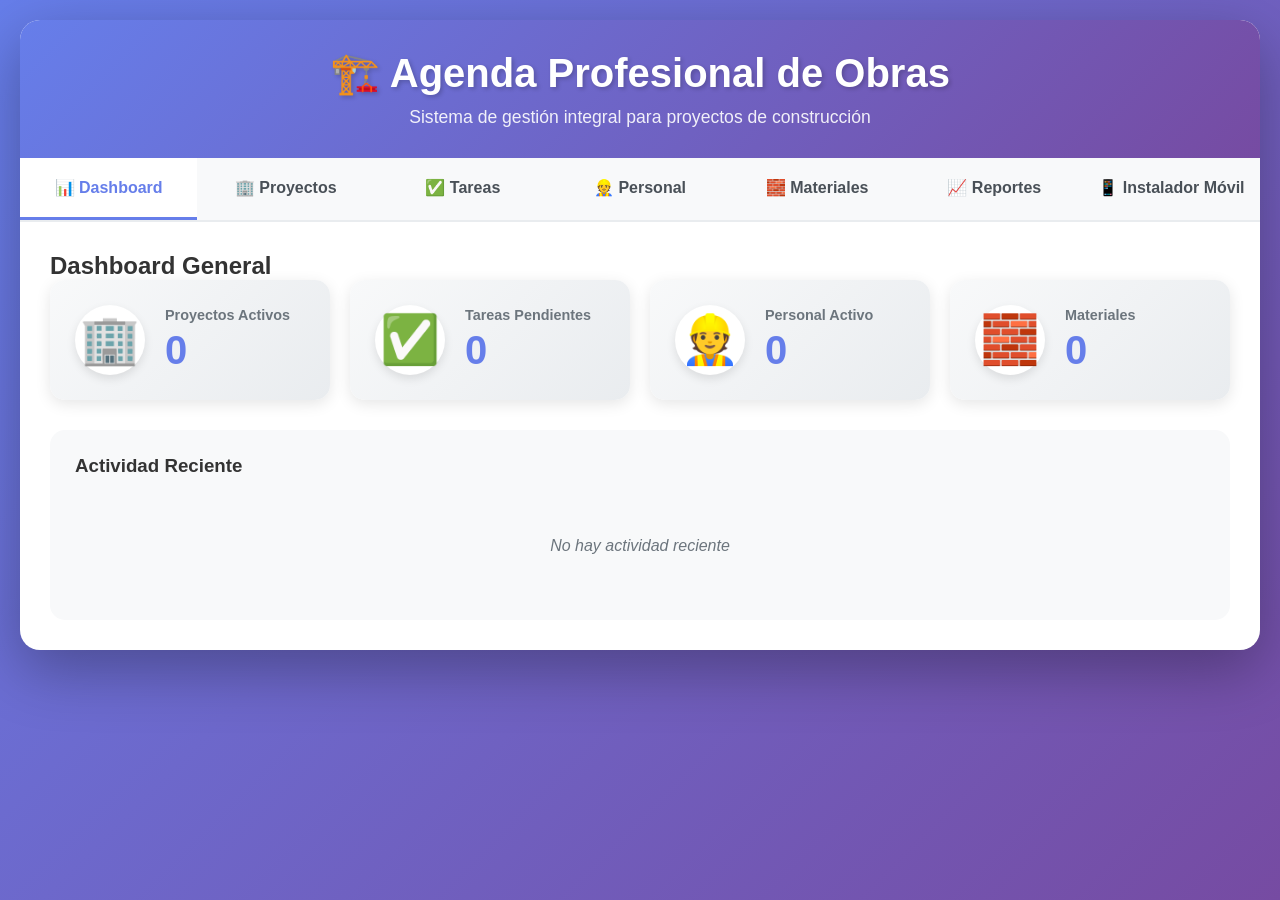
==== index.html @ 181d68bb "Primera versión de Agenda de Obras PWA" ====
<!DOCTYPE html>
<html lang="es">
<head>
    <meta charset="UTF-8">
    <meta name="viewport" content="width=device-width, initial-scale=1.0">
    <meta name="theme-color" content="#667eea">
    <meta name="description" content="Sistema de gestión profesional para proyectos de construcción">
    <meta name="apple-mobile-web-app-capable" content="yes">
    <meta name="apple-mobile-web-app-status-bar-style" content="black-translucent">
    <meta name="apple-mobile-web-app-title" content="Obras">
    <title>Agenda Profesional de Obras</title>
    <link rel="stylesheet" href="styles.css">
    <link rel="manifest" href="manifest.json">
    <link rel="apple-touch-icon" href="icon-192.png">
</head>
<body>
    <div class="container">
        <header>
            <h1>🏗️ Agenda Profesional de Obras</h1>
            <p class="subtitle">Sistema de gestión integral para proyectos de construcción</p>
        </header>

        <nav class="main-nav">
            <button class="nav-btn active" data-section="dashboard">📊 Dashboard</button>
            <button class="nav-btn" data-section="projects">🏢 Proyectos</button>
            <button class="nav-btn" data-section="tasks">✅ Tareas</button>
            <button class="nav-btn" data-section="personnel">👷 Personal</button>
            <button class="nav-btn" data-section="materials">🧱 Materiales</button>
            <button class="nav-btn" data-section="reports">📈 Reportes</button>
            <button class="nav-btn" data-section="qr-installer">📱 Instalador Móvil</button>
        </nav>

        <main>
            <!-- Dashboard Section -->
            <section id="dashboard" class="section active">
                <h2>Dashboard General</h2>
                <div class="stats-grid">
                    <div class="stat-card">
                        <div class="stat-icon">🏢</div>
                        <div class="stat-info">
                            <h3>Proyectos Activos</h3>
                            <p class="stat-number" id="active-projects">0</p>
                        </div>
                    </div>
                    <div class="stat-card">
                        <div class="stat-icon">✅</div>
                        <div class="stat-info">
                            <h3>Tareas Pendientes</h3>
                            <p class="stat-number" id="pending-tasks">0</p>
                        </div>
                    </div>
                    <div class="stat-card">
                        <div class="stat-icon">👷</div>
                        <div class="stat-info">
                            <h3>Personal Activo</h3>
                            <p class="stat-number" id="active-personnel">0</p>
                        </div>
                    </div>
                    <div class="stat-card">
                        <div class="stat-icon">🧱</div>
                        <div class="stat-info">
                            <h3>Materiales</h3>
                            <p class="stat-number" id="total-materials">0</p>
                        </div>
                    </div>
                </div>

                <div class="recent-activity">
                    <h3>Actividad Reciente</h3>
                    <div id="recent-activity-list" class="activity-list">
                        <p class="no-data">No hay actividad reciente</p>
                    </div>
                </div>
            </section>

            <!-- Projects Section -->
            <section id="projects" class="section">
                <div class="section-header">
                    <h2>Gestión de Proyectos</h2>
                    <button class="btn btn-primary" onclick="openModal('project-modal')">+ Nuevo Proyecto</button>
                </div>
                <div id="projects-list" class="cards-grid">
                    <p class="no-data">No hay proyectos registrados</p>
                </div>
            </section>

            <!-- Tasks Section -->
            <section id="tasks" class="section">
                <div class="section-header">
                    <h2>Gestión de Tareas</h2>
                    <button class="btn btn-primary" onclick="openModal('task-modal')">+ Nueva Tarea</button>
                </div>
                <div class="filters">
                    <select id="task-filter" onchange="filterTasks()">
                        <option value="all">Todas las tareas</option>
                        <option value="pending">Pendientes</option>
                        <option value="in-progress">En Progreso</option>
                        <option value="completed">Completadas</option>
                    </select>
                </div>
                <div id="tasks-list" class="task-list">
                    <p class="no-data">No hay tareas registradas</p>
                </div>
            </section>

            <!-- Personnel Section -->
            <section id="personnel" class="section">
                <div class="section-header">
                    <h2>Gestión de Personal</h2>
                    <button class="btn btn-primary" onclick="openModal('personnel-modal')">+ Nuevo Personal</button>
                </div>
                <div id="personnel-list" class="cards-grid">
                    <p class="no-data">No hay personal registrado</p>
                </div>
            </section>

            <!-- Materials Section -->
            <section id="materials" class="section">
                <div class="section-header">
                    <h2>Control de Materiales</h2>
                    <button class="btn btn-primary" onclick="openModal('material-modal')">+ Nuevo Material</button>
                </div>
                <div id="materials-list" class="materials-table">
                    <p class="no-data">No hay materiales registrados</p>
                </div>
            </section>

            <!-- Reports Section -->
            <section id="reports" class="section">
                <div class="section-header">
                    <h2>Reportes y Estadísticas</h2>
                    <div class="data-actions">
                        <button class="btn btn-primary" onclick="exportData()">📤 Exportar JSON</button>
                        <button class="btn btn-secondary" onclick="document.getElementById('import-file').click()">📥 Importar JSON</button>
                        <input type="file" id="import-file" accept=".json" style="display: none;" onchange="importData(event)">
                    </div>
                </div>
                <div class="reports-grid">
                    <div class="report-card">
                        <h3>Resumen de Proyectos</h3>
                        <div id="project-summary" class="report-content">
                            <p class="no-data">No hay datos para mostrar</p>
                        </div>
                    </div>
                    <div class="report-card">
                        <h3>Estado de Tareas</h3>
                        <div id="task-summary" class="report-content">
                            <p class="no-data">No hay datos para mostrar</p>
                        </div>
                    </div>
                    <div class="report-card">
                        <h3>Costos de Materiales</h3>
                        <div id="material-costs" class="report-content">
                            <p class="no-data">No hay datos para mostrar</p>
                        </div>
                    </div>
                </div>
            </section>

            <!-- QR Installer Section -->
            <section id="qr-installer" class="section">
                <h2>📱 Instalador Móvil por QR</h2>
                <p class="subtitle">Escanea el código QR para instalar la app en tu móvil</p>
                
                <div class="qr-installer-container">
                    <div class="qr-input-section">
                        <div class="form-group">
                            <label>URL de la aplicación:</label>
                            <input type="url" id="qr-url-input" placeholder="https://tu-sitio.com" value="http://192.168.0.244:8000">
                        </div>
                        <div class="qr-buttons">
                            <button class="btn btn-primary" onclick="generateQR()">🔄 Generar QR</button>
                            <button class="btn btn-secondary" onclick="detectCurrentURL()">🔍 Detectar URL Actual</button>
                            <button class="btn btn-secondary" onclick="testLocalIP()">🧪 Probar IP Local</button>
                        </div>
                    </div>

                    <div class="qr-display-section">
                        <div class="loading" id="qr-loading">
                            <div class="spinner"></div>
                            <p>Generando QR...</p>
                        </div>

                        <div class="error" id="qr-error"></div>

                        <div class="qr-image-container" id="qr-image-container">
                            <img id="qr-image" class="qr-image" alt="QR Code" src="">
                            <div class="qr-actions">
                                <button class="btn btn-primary" onclick="downloadQR()">📥 Descargar QR</button>
                                <button class="btn btn-secondary" onclick="printQR()">🖨️ Imprimir QR</button>
                            </div>
                        </div>

                        <div class="success" id="qr-success">
                            ✅ QR generado correctamente. Escanea con tu móvil.
                        </div>
                    </div>

                    <div class="qr-instructions">
                        <h3>📋 Instrucciones para instalar:</h3>
                        <ol>
                            <li>Genera el QR con la URL de tu aplicación</li>
                            <li>Abre la cámara de tu móvil</li>
                            <li>Escanea el código QR</li>
                            <li>Se abrirá la aplicación en el navegador</li>
                            <li><strong>Android:</strong> Toca "Agregar a pantalla de inicio"</li>
                            <li><strong>iOS:</strong> Toca "Compartir" > "Agregar a pantalla de inicio"</li>
                            <li>¡La app se instalará como nativa!</li>
                        </ol>
                    </div>

                    <div class="url-examples">
                        <h4>🌐 Ejemplos de URLs después del despliegue:</h4>
                        <p><strong>GitHub Pages:</strong> <code>https://usuario.github.io/agenda-obras</code></p>
                        <p><strong>Netlify:</strong> <code>https://nombre-random.netlify.app</code></p>
                        <p><strong>Vercel:</strong> <code>https://proyecto.vercel.app</code></p>
                        <p><strong>Local:</strong> <code>http://192.168.1.X:8000</code></p>
                    </div>
                </div>
            </section>
        </main>
    </div>

    <!-- Modals -->
    <div id="project-modal" class="modal">
        <div class="modal-content">
            <span class="close" onclick="closeModal('project-modal')">&times;</span>
            <h2 id="project-modal-title">Nuevo Proyecto</h2>
            <form id="project-form" onsubmit="saveProject(event)">
                <input type="hidden" id="project-id">
                <div class="form-group">
                    <label>Nombre del Proyecto:</label>
                    <input type="text" id="project-name" required>
                </div>
                <div class="form-group">
                    <label>Cliente:</label>
                    <input type="text" id="project-client" required>
                </div>
                <div class="form-group">
                    <label>Ubicación:</label>
                    <input type="text" id="project-location" required>
                </div>
                <div class="form-group">
                    <label>Fecha Inicio:</label>
                    <input type="date" id="project-start-date" required>
                </div>
                <div class="form-group">
                    <label>Fecha Fin Estimada:</label>
                    <input type="date" id="project-end-date" required>
                </div>
                <div class="form-group">
                    <label>Presupuesto ($):</label>
                    <input type="number" id="project-budget" required>
                </div>
                <div class="form-group">
                    <label>Estado:</label>
                    <select id="project-status" required>
                        <option value="planning">Planificación</option>
                        <option value="in-progress">En Progreso</option>
                        <option value="completed">Completado</option>
                        <option value="on-hold">En Espera</option>
                    </select>
                </div>
                <div class="form-group">
                    <label>Descripción:</label>
                    <textarea id="project-description" rows="3"></textarea>
                </div>
                <button type="submit" class="btn btn-primary">Guardar Proyecto</button>
            </form>
        </div>
    </div>

    <div id="task-modal" class="modal">
        <div class="modal-content">
            <span class="close" onclick="closeModal('task-modal')">&times;</span>
            <h2 id="task-modal-title">Nueva Tarea</h2>
            <form id="task-form" onsubmit="saveTask(event)">
                <input type="hidden" id="task-id">
                <div class="form-group">
                    <label>Título de la Tarea:</label>
                    <input type="text" id="task-title" required>
                </div>
                <div class="form-group">
                    <label>Proyecto:</label>
                    <select id="task-project" required>
                        <option value="">Seleccionar proyecto</option>
                    </select>
                </div>
                <div class="form-group">
                    <label>Asignado a:</label>
                    <select id="task-assignee">
                        <option value="">Sin asignar</option>
                    </select>
                </div>
                <div class="form-group">
                    <label>Prioridad:</label>
                    <select id="task-priority" required>
                        <option value="low">Baja</option>
                        <option value="medium">Media</option>
                        <option value="high">Alta</option>
                        <option value="urgent">Urgente</option>
                    </select>
                </div>
                <div class="form-group">
                    <label>Fecha Límite:</label>
                    <input type="date" id="task-deadline" required>
                </div>
                <div class="form-group">
                    <label>Estado:</label>
                    <select id="task-status" required>
                        <option value="pending">Pendiente</option>
                        <option value="in-progress">En Progreso</option>
                        <option value="completed">Completada</option>
                    </select>
                </div>
                <div class="form-group">
                    <label>Descripción:</label>
                    <textarea id="task-description" rows="3"></textarea>
                </div>
                <button type="submit" class="btn btn-primary">Guardar Tarea</button>
            </form>
        </div>
    </div>

    <div id="personnel-modal" class="modal">
        <div class="modal-content">
            <span class="close" onclick="closeModal('personnel-modal')">&times;</span>
            <h2 id="personnel-modal-title">Nuevo Personal</h2>
            <form id="personnel-form" onsubmit="savePersonnel(event)">
                <input type="hidden" id="personnel-id">
                <div class="form-group">
                    <label>Nombre Completo:</label>
                    <input type="text" id="personnel-name" required>
                </div>
                <div class="form-group">
                    <label>Cargo/Puesto:</label>
                    <input type="text" id="personnel-role" required>
                </div>
                <div class="form-group">
                    <label>Teléfono:</label>
                    <input type="tel" id="personnel-phone">
                </div>
                <div class="form-group">
                    <label>Email:</label>
                    <input type="email" id="personnel-email">
                </div>
                <div class="form-group">
                    <label>Especialidad:</label>
                    <input type="text" id="personnel-specialty">
                </div>
                <div class="form-group">
                    <label>Salario Diario ($):</label>
                    <input type="number" id="personnel-salary" required>
                </div>
                <div class="form-group">
                    <label>Estado:</label>
                    <select id="personnel-status" required>
                        <option value="active">Activo</option>
                        <option value="inactive">Inactivo</option>
                    </select>
                </div>
                <button type="submit" class="btn btn-primary">Guardar Personal</button>
            </form>
        </div>
    </div>

    <div id="material-modal" class="modal">
        <div class="modal-content">
            <span class="close" onclick="closeModal('material-modal')">&times;</span>
            <h2 id="material-modal-title">Nuevo Material</h2>
            <form id="material-form" onsubmit="saveMaterial(event)">
                <input type="hidden" id="material-id">
                <div class="form-group">
                    <label>Nombre del Material:</label>
                    <input type="text" id="material-name" required>
                </div>
                <div class="form-group">
                    <label>Categoría:</label>
                    <select id="material-category" required>
                        <option value="cemento">Cemento</option>
                        <option value="acero">Acero</option>
                        <option value="madera">Madera</option>
                        <option value="ceramicos">Cerámicos</option>
                        <option value="pinturas">Pinturas</option>
                        <option value="electricos">Eléctricos</option>
                        <option value="fontanería">Fontanería</option>
                        <option value="otros">Otros</option>
                    </select>
                </div>
                <div class="form-group">
                    <label>Cantidad:</label>
                    <input type="number" id="material-quantity" required>
                </div>
                <div class="form-group">
                    <label>Unidad:</label>
                    <select id="material-unit" required>
                        <option value="kg">Kilogramos</option>
                        <option value="units">Unidades</option>
                        <option value="m2">Metros Cuadrados</option>
                        <option value="m3">Metros Cúbicos</option>
                        <option value="liters">Litros</option>
                        <option value="bags">Sacos</option>
                    </select>
                </div>
                <div class="form-group">
                    <label>Precio Unitario ($):</label>
                    <input type="number" id="material-price" required>
                </div>
                <div class="form-group">
                    <label>Proveedor:</label>
                    <input type="text" id="material-supplier">
                </div>
                <div class="form-group">
                    <label>Proyecto Asignado:</label>
                    <select id="material-project">
                        <option value="">Sin asignar</option>
                    </select>
                </div>
                <button type="submit" class="btn btn-primary">Guardar Material</button>
            </form>
        </div>
    </div>

    <script src="script.js"></script>
    <script>
        // Service Worker Registration
        if ('serviceWorker' in navigator) {
            window.addEventListener('load', () => {
                navigator.serviceWorker.register('./sw.js')
                    .then(registration => {
                        console.log('Service Worker registrado con éxito:', registration.scope);
                    })
                    .catch(error => {
                        console.log('Error al registrar Service Worker:', error);
                    });
            });
        }

        // PWA Install Prompt
        let deferredPrompt;
        window.addEventListener('beforeinstallprompt', (e) => {
            e.preventDefault();
            deferredPrompt = e;
            
            // Mostrar botón de instalación (opcional)
            const installBtn = document.createElement('button');
            installBtn.textContent = '📲 Instalar App';
            installBtn.className = 'btn btn-primary';
            installBtn.style.position = 'fixed';
            installBtn.style.bottom = '20px';
            installBtn.style.right = '20px';
            installBtn.style.zIndex = '1000';
            installBtn.onclick = () => {
                deferredPrompt.prompt();
                deferredPrompt.userChoice.then((choiceResult) => {
                    if (choiceResult.outcome === 'accepted') {
                        console.log('Usuario aceptó la instalación');
                    }
                    deferredPrompt = null;
                    installBtn.remove();
                });
            };
            document.body.appendChild(installBtn);
        });
    </script>
</body>
</html>
---- styles.css ----
* {
    margin: 0;
    padding: 0;
    box-sizing: border-box;
}

body {
    font-family: 'Segoe UI', Tahoma, Geneva, Verdana, sans-serif;
    background: linear-gradient(135deg, #667eea 0%, #764ba2 100%);
    min-height: 100vh;
    padding: 20px;
    color: #333;
}

.container {
    max-width: 1400px;
    margin: 0 auto;
    background: white;
    border-radius: 20px;
    box-shadow: 0 20px 60px rgba(0, 0, 0, 0.3);
    overflow: hidden;
}

header {
    background: linear-gradient(135deg, #667eea 0%, #764ba2 100%);
    color: white;
    padding: 30px;
    text-align: center;
}

header h1 {
    font-size: 2.5em;
    margin-bottom: 10px;
    text-shadow: 2px 2px 4px rgba(0, 0, 0, 0.2);
}

.subtitle {
    font-size: 1.1em;
    opacity: 0.9;
}

.main-nav {
    display: flex;
    background: #f8f9fa;
    border-bottom: 2px solid #e9ecef;
    overflow-x: auto;
}

.nav-btn {
    flex: 1;
    padding: 20px 15px;
    border: none;
    background: none;
    cursor: pointer;
    font-size: 1em;
    font-weight: 600;
    color: #495057;
    transition: all 0.3s ease;
    white-space: nowrap;
    border-bottom: 3px solid transparent;
}

.nav-btn:hover {
    background: #e9ecef;
    color: #667eea;
}

.nav-btn.active {
    background: white;
    color: #667eea;
    border-bottom-color: #667eea;
}

main {
    padding: 30px;
}

.section {
    display: none;
}

.section.active {
    display: block;
}

.section-header {
    display: flex;
    justify-content: space-between;
    align-items: center;
    margin-bottom: 30px;
}

.section-header h2 {
    color: #333;
    font-size: 2em;
}

.data-actions {
    display: flex;
    gap: 10px;
    flex-wrap: wrap;
}

/* Stats Grid */
.stats-grid {
    display: grid;
    grid-template-columns: repeat(auto-fit, minmax(250px, 1fr));
    gap: 20px;
    margin-bottom: 30px;
}

.stat-card {
    background: linear-gradient(135deg, #f8f9fa 0%, #e9ecef 100%);
    border-radius: 15px;
    padding: 25px;
    display: flex;
    align-items: center;
    gap: 20px;
    box-shadow: 0 4px 15px rgba(0, 0, 0, 0.1);
    transition: transform 0.3s ease;
}

.stat-card:hover {
    transform: translateY(-5px);
}

.stat-icon {
    font-size: 3em;
    width: 70px;
    height: 70px;
    display: flex;
    align-items: center;
    justify-content: center;
    background: white;
    border-radius: 50%;
    box-shadow: 0 4px 10px rgba(0, 0, 0, 0.1);
}

.stat-info h3 {
    font-size: 0.9em;
    color: #6c757d;
    margin-bottom: 5px;
}

.stat-number {
    font-size: 2.5em;
    font-weight: bold;
    color: #667eea;
}

/* Recent Activity */
.recent-activity {
    background: #f8f9fa;
    border-radius: 15px;
    padding: 25px;
}

.recent-activity h3 {
    margin-bottom: 20px;
    color: #333;
}

.activity-list {
    max-height: 300px;
    overflow-y: auto;
}

.activity-item {
    padding: 15px;
    background: white;
    border-radius: 10px;
    margin-bottom: 10px;
    border-left: 4px solid #667eea;
    display: flex;
    justify-content: space-between;
    align-items: center;
}

.activity-item .time {
    color: #6c757d;
    font-size: 0.9em;
}

/* Cards Grid */
.cards-grid {
    display: grid;
    grid-template-columns: repeat(auto-fill, minmax(300px, 1fr));
    gap: 20px;
}

.card {
    background: white;
    border-radius: 15px;
    padding: 25px;
    box-shadow: 0 4px 15px rgba(0, 0, 0, 0.1);
    transition: transform 0.3s ease;
    border: 1px solid #e9ecef;
}

.card:hover {
    transform: translateY(-5px);
    box-shadow: 0 8px 25px rgba(0, 0, 0, 0.15);
}

.card-header {
    display: flex;
    justify-content: space-between;
    align-items: start;
    margin-bottom: 15px;
}

.card-title {
    font-size: 1.3em;
    font-weight: bold;
    color: #333;
    margin-bottom: 5px;
}

.card-subtitle {
    color: #6c757d;
    font-size: 0.9em;
}

.card-status {
    padding: 5px 15px;
    border-radius: 20px;
    font-size: 0.8em;
    font-weight: 600;
    text-transform: uppercase;
}

.status-planning {
    background: #ffc107;
    color: #333;
}

.status-in-progress {
    background: #17a2b8;
    color: white;
}

.status-completed {
    background: #28a745;
    color: white;
}

.status-on-hold {
    background: #dc3545;
    color: white;
}

.card-body {
    margin-bottom: 15px;
}

.card-info {
    display: flex;
    justify-content: space-between;
    margin-bottom: 8px;
    color: #495057;
}

.card-info strong {
    color: #333;
}

.card-actions {
    display: flex;
    gap: 10px;
    margin-top: 15px;
}

.btn {
    padding: 10px 20px;
    border: none;
    border-radius: 8px;
    cursor: pointer;
    font-weight: 600;
    transition: all 0.3s ease;
    font-size: 0.9em;
}

.btn-primary {
    background: #667eea;
    color: white;
}

.btn-primary:hover {
    background: #5568d3;
    transform: translateY(-2px);
}

.btn-secondary {
    background: #6c757d;
    color: white;
}

.btn-secondary:hover {
    background: #5a6268;
}

.btn-danger {
    background: #dc3545;
    color: white;
}

.btn-danger:hover {
    background: #c82333;
}

.btn-sm {
    padding: 5px 10px;
    font-size: 0.8em;
}

/* Task List */
.task-list {
    display: flex;
    flex-direction: column;
    gap: 15px;
}

.task-item {
    background: white;
    border-radius: 12px;
    padding: 20px;
    box-shadow: 0 2px 10px rgba(0, 0, 0, 0.1);
    border-left: 4px solid #667eea;
    display: flex;
    justify-content: space-between;
    align-items: center;
    transition: transform 0.3s ease;
}

.task-item:hover {
    transform: translateX(5px);
}

.task-item.priority-high {
    border-left-color: #dc3545;
}

.task-item.priority-urgent {
    border-left-color: #ffc107;
}

.task-item.priority-low {
    border-left-color: #28a745;
}

.task-info {
    flex: 1;
}

.task-title {
    font-size: 1.2em;
    font-weight: bold;
    color: #333;
    margin-bottom: 5px;
}

.task-meta {
    color: #6c757d;
    font-size: 0.9em;
    margin-bottom: 5px;
}

.task-status {
    display: inline-block;
    padding: 3px 10px;
    border-radius: 15px;
    font-size: 0.8em;
    font-weight: 600;
    margin-right: 10px;
}

.task-status.pending {
    background: #ffc107;
    color: #333;
}

.task-status.in-progress {
    background: #17a2b8;
    color: white;
}

.task-status.completed {
    background: #28a745;
    color: white;
}

/* Filters */
.filters {
    margin-bottom: 20px;
}

.filters select {
    padding: 10px 15px;
    border: 2px solid #e9ecef;
    border-radius: 8px;
    font-size: 1em;
    background: white;
    color: #333;
}

/* Materials Table */
.materials-table {
    background: white;
    border-radius: 15px;
    overflow: hidden;
    box-shadow: 0 4px 15px rgba(0, 0, 0, 0.1);
}

.materials-table table {
    width: 100%;
    border-collapse: collapse;
}

.materials-table th,
.materials-table td {
    padding: 15px;
    text-align: left;
    border-bottom: 1px solid #e9ecef;
}

.materials-table th {
    background: #f8f9fa;
    font-weight: 600;
    color: #333;
}

.materials-table tr:hover {
    background: #f8f9fa;
}

/* Reports Grid */
.reports-grid {
    display: grid;
    grid-template-columns: repeat(auto-fit, minmax(300px, 1fr));
    gap: 20px;
}

.report-card {
    background: white;
    border-radius: 15px;
    padding: 25px;
    box-shadow: 0 4px 15px rgba(0, 0, 0, 0.1);
}

.report-card h3 {
    margin-bottom: 20px;
    color: #333;
    border-bottom: 2px solid #e9ecef;
    padding-bottom: 10px;
}

.report-content {
    min-height: 150px;
}

/* Modal */
.modal {
    display: none;
    position: fixed;
    z-index: 1000;
    left: 0;
    top: 0;
    width: 100%;
    height: 100%;
    background-color: rgba(0, 0, 0, 0.5);
    animation: fadeIn 0.3s ease;
}

.modal-content {
    background-color: white;
    margin: 5% auto;
    padding: 30px;
    border-radius: 15px;
    width: 90%;
    max-width: 500px;
    box-shadow: 0 10px 40px rgba(0, 0, 0, 0.3);
    animation: slideIn 0.3s ease;
    max-height: 90vh;
    overflow-y: auto;
}

@keyframes fadeIn {
    from { opacity: 0; }
    to { opacity: 1; }
}

@keyframes slideIn {
    from { transform: translateY(-50px); opacity: 0; }
    to { transform: translateY(0); opacity: 1; }
}

.close {
    color: #aaa;
    float: right;
    font-size: 28px;
    font-weight: bold;
    cursor: pointer;
    transition: color 0.3s ease;
}

.close:hover {
    color: #333;
}

.modal-content h2 {
    margin-bottom: 25px;
    color: #333;
}

.form-group {
    margin-bottom: 20px;
}

.form-group label {
    display: block;
    margin-bottom: 8px;
    font-weight: 600;
    color: #333;
}

.form-group input,
.form-group select,
.form-group textarea {
    width: 100%;
    padding: 12px;
    border: 2px solid #e9ecef;
    border-radius: 8px;
    font-size: 1em;
    transition: border-color 0.3s ease;
}

.form-group input:focus,
.form-group select:focus,
.form-group textarea:focus {
    outline: none;
    border-color: #667eea;
}

.form-group textarea {
    resize: vertical;
    min-height: 80px;
}

/* No Data */
.no-data {
    text-align: center;
    color: #6c757d;
    padding: 40px;
    font-style: italic;
}

/* QR Installer Section */
.qr-installer-container {
    background: #f8f9fa;
    border-radius: 15px;
    padding: 30px;
    margin-top: 20px;
}

.qr-input-section {
    margin-bottom: 30px;
}

.qr-buttons {
    display: flex;
    gap: 10px;
    margin-top: 15px;
    flex-wrap: wrap;
}

.qr-display-section {
    background: white;
    border-radius: 15px;
    padding: 30px;
    margin-bottom: 30px;
    text-align: center;
    min-height: 200px;
    display: flex;
    flex-direction: column;
    justify-content: center;
    align-items: center;
}

.qr-image {
    max-width: 300px;
    margin: 20px auto;
    display: none;
    border: 5px solid white;
    border-radius: 10px;
    box-shadow: 0 4px 15px rgba(0, 0, 0, 0.1);
}

.qr-image.active {
    display: block;
}

.qr-actions {
    display: flex;
    gap: 10px;
    justify-content: center;
    margin-top: 20px;
    flex-wrap: wrap;
}

.qr-instructions {
    background: #e7f3ff;
    padding: 25px;
    border-radius: 15px;
    margin-bottom: 20px;
}

.qr-instructions h3 {
    color: #667eea;
    margin-bottom: 15px;
}

.qr-instructions ol {
    margin-left: 20px;
    color: #333;
}

.qr-instructions li {
    margin-bottom: 10px;
    line-height: 1.6;
}

.url-examples {
    background: white;
    padding: 20px;
    border-radius: 15px;
    border: 1px solid #e9ecef;
}

.url-examples h4 {
    color: #333;
    margin-bottom: 15px;
}

.url-examples p {
    color: #6c757d;
    font-size: 0.95em;
    margin-bottom: 8px;
}

.url-examples code {
    background: #e9ecef;
    padding: 3px 8px;
    border-radius: 4px;
    font-family: 'Courier New', monospace;
    color: #667eea;
}

.loading {
    display: none;
}

.loading.active {
    display: block;
}

.spinner {
    border: 4px solid #f3f3f3;
    border-top: 4px solid #667eea;
    border-radius: 50%;
    width: 50px;
    height: 50px;
    animation: spin 1s linear infinite;
    margin: 0 auto 15px;
}

@keyframes spin {
    0% { transform: rotate(0deg); }
    100% { transform: rotate(360deg); }
}

.error {
    background: #f8d7da;
    color: #721c24;
    padding: 15px;
    border-radius: 10px;
    margin: 20px 0;
    display: none;
    text-align: center;
}

.error.active {
    display: block;
}

.success {
    background: #d4edda;
    color: #155724;
    padding: 15px;
    border-radius: 10px;
    margin: 20px 0;
    display: none;
    text-align: center;
}

.success.active {
    display: block;
}

/* Responsive */
@media (max-width: 768px) {
    header h1 {
        font-size: 1.8em;
    }

    .main-nav {
        flex-direction: column;
    }

    .nav-btn {
        border-bottom: 1px solid #e9ecef;
        border-left: 3px solid transparent;
    }

    .nav-btn.active {
        border-bottom-color: #e9ecef;
        border-left-color: #667eea;
    }

    .stats-grid {
        grid-template-columns: 1fr;
    }

    .cards-grid {
        grid-template-columns: 1fr;
    }

    .section-header {
        flex-direction: column;
        gap: 15px;
        align-items: flex-start;
    }

    .card-actions {
        flex-direction: column;
    }

    .modal-content {
        width: 95%;
        margin: 10% auto;
    }
}
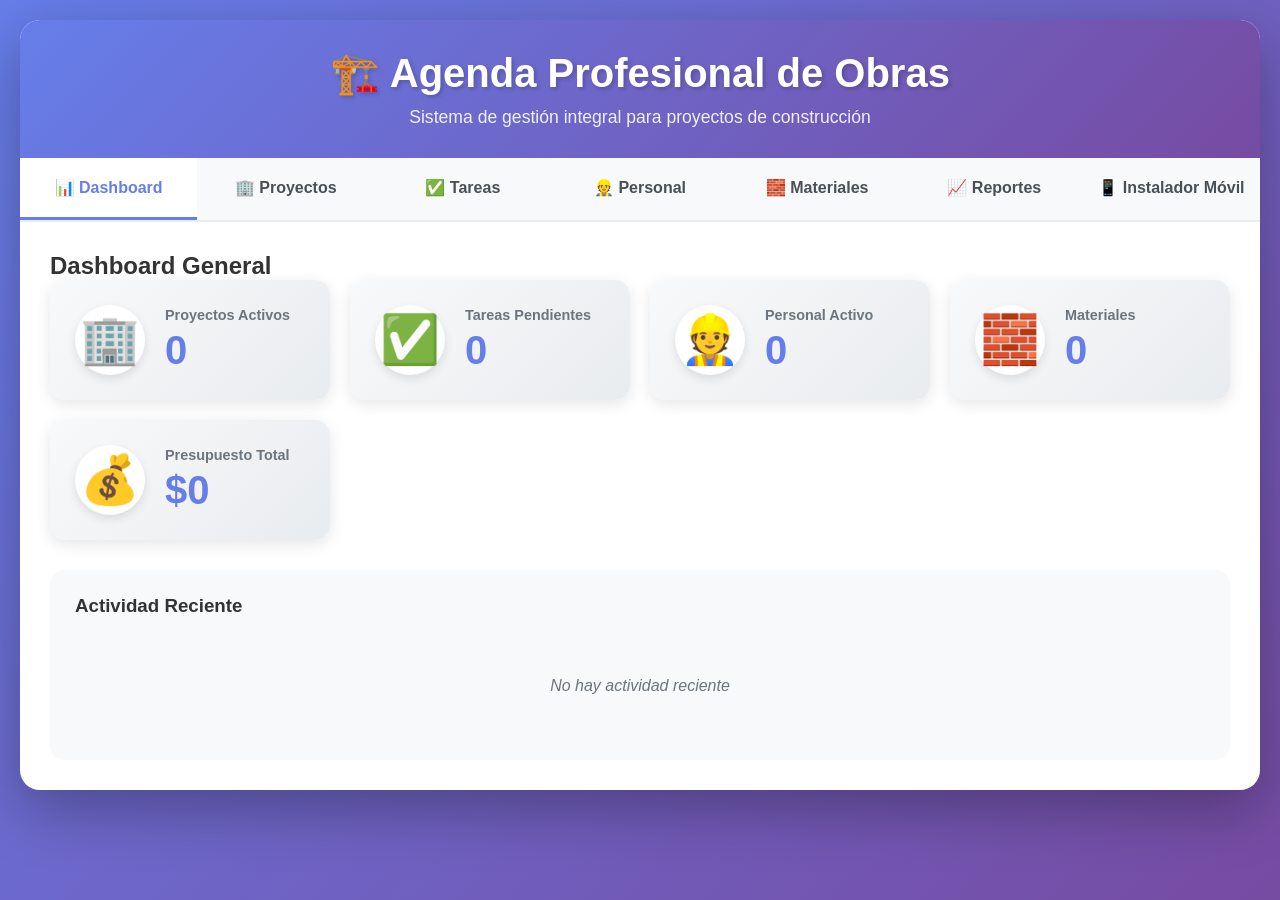
==== commit 7ff3bad8: "Añadir presupuesto total al Dashboard - Nueva tarjeta para mostrar presupuesto total de proyectos - " ====
--- a/index.html
+++ b/index.html
@@ -63,6 +63,13 @@
                             <p class="stat-number" id="total-materials">0</p>
                         </div>
                     </div>
+                    <div class="stat-card">
+                        <div class="stat-icon">💰</div>
+                        <div class="stat-info">
+                            <h3>Presupuesto Total</h3>
+                            <p class="stat-number" id="total-budget">$0</p>
+                        </div>
+                    </div>
                 </div>
 
                 <div class="recent-activity">
@@ -132,6 +139,7 @@
                     <div class="data-actions">
                         <button class="btn btn-primary" onclick="exportData()">📤 Exportar JSON</button>
                         <button class="btn btn-secondary" onclick="document.getElementById('import-file').click()">📥 Importar JSON</button>
+                        <button class="btn btn-success" onclick="syncToSupabase()">🔄 Sincronizar con Supabase</button>
                         <input type="file" id="import-file" accept=".json" style="display: none;" onchange="importData(event)">
                     </div>
                 </div>
@@ -166,7 +174,7 @@
                     <div class="qr-input-section">
                         <div class="form-group">
                             <label>URL de la aplicación:</label>
-                            <input type="url" id="qr-url-input" placeholder="https://tu-sitio.com" value="http://192.168.0.244:8000">
+                            <input type="url" id="qr-url-input" placeholder="https://tu-sitio.com" value="https://naclemmultiservicios-bit.github.io/agenda-obras">
                         </div>
                         <div class="qr-buttons">
                             <button class="btn btn-primary" onclick="generateQR()">🔄 Generar QR</button>
--- a/styles.css
+++ b/styles.css
@@ -299,6 +299,15 @@
     background: #5a6268;
 }
 
+.btn-success {
+    background: #28a745;
+    color: white;
+}
+
+.btn-success:hover {
+    background: #218838;
+}
+
 .btn-danger {
     background: #dc3545;
     color: white;
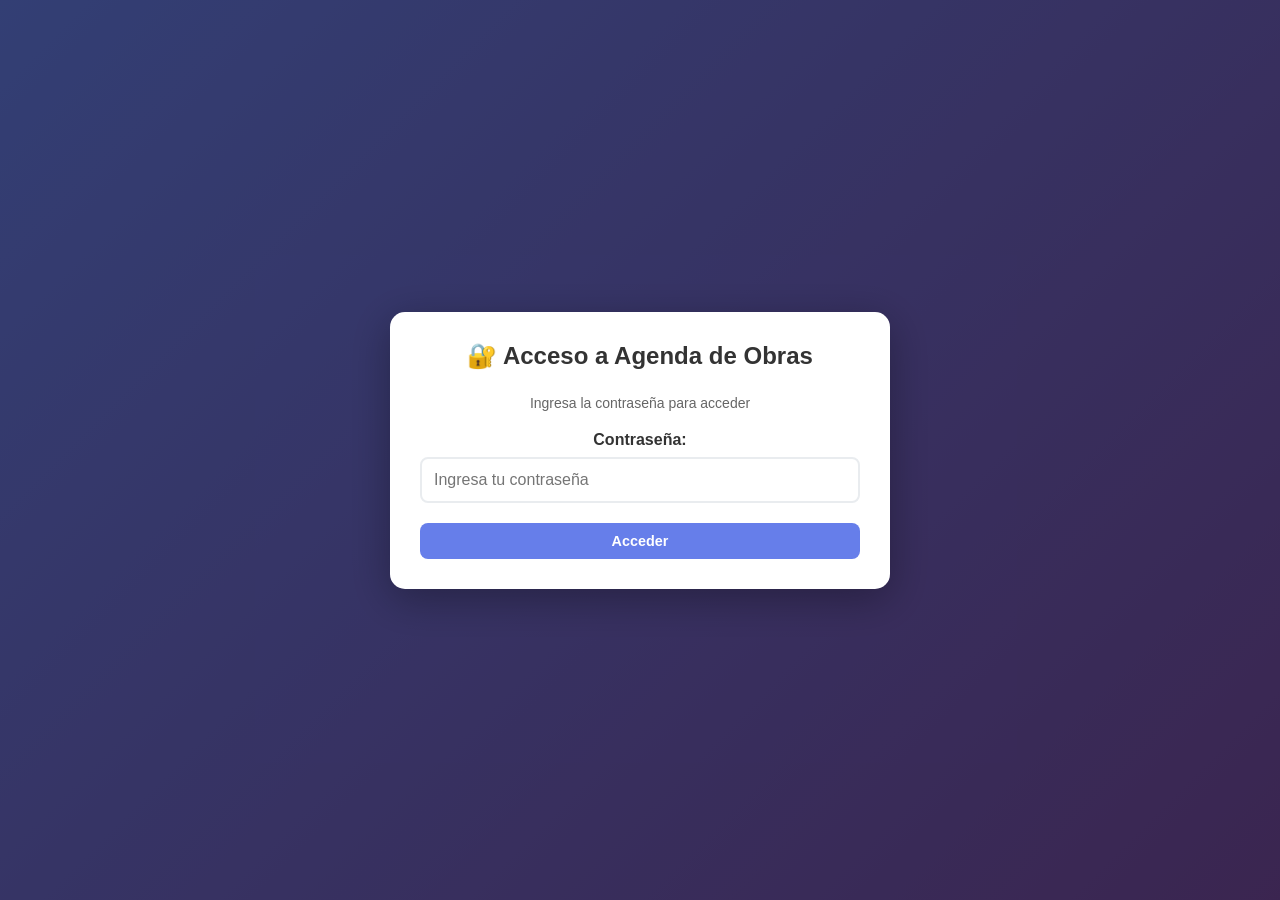
==== commit c1841303: "Implementar sistema de autenticación con contraseña - Añadir modal de login - Contraseña simple para" ====
--- a/index.html
+++ b/index.html
@@ -14,10 +14,29 @@
     <link rel="apple-touch-icon" href="icon-192.png">
 </head>
 <body>
-    <div class="container">
+    <!-- Login Modal -->
+    <div id="login-modal" class="modal login-modal">
+        <div class="modal-content login-content">
+            <div class="login-header">
+                <h2>🔐 Acceso a Agenda de Obras</h2>
+                <p>Ingresa la contraseña para acceder</p>
+            </div>
+            <form id="login-form" onsubmit="handleLogin(event)">
+                <div class="form-group">
+                    <label for="login-password">Contraseña:</label>
+                    <input type="password" id="login-password" required placeholder="Ingresa tu contraseña">
+                </div>
+                <button type="submit" class="btn btn-primary btn-full">Acceder</button>
+            </form>
+            <p class="login-error" id="login-error" style="display: none; color: red; margin-top: 10px;"></p>
+        </div>
+    </div>
+
+    <div class="container" id="main-app" style="display: none;">
         <header>
             <h1>🏗️ Agenda Profesional de Obras</h1>
             <p class="subtitle">Sistema de gestión integral para proyectos de construcción</p>
+            <button class="btn btn-secondary logout-btn" onclick="logout()">🔒 Cerrar Sesión</button>
         </header>
 
         <nav class="main-nav">
@@ -471,5 +490,6 @@
             document.body.appendChild(installBtn);
         });
     </script>
+    </div>
 </body>
 </html>
--- a/styles.css
+++ b/styles.css
@@ -26,6 +26,24 @@
     color: white;
     padding: 30px;
     text-align: center;
+    position: relative;
+}
+
+.logout-btn {
+    position: absolute;
+    top: 20px;
+    right: 20px;
+    background: rgba(255, 255, 255, 0.2);
+    border: 1px solid rgba(255, 255, 255, 0.3);
+    color: white;
+    padding: 8px 15px;
+    border-radius: 5px;
+    cursor: pointer;
+    font-size: 14px;
+}
+
+.logout-btn:hover {
+    background: rgba(255, 255, 255, 0.3);
 }
 
 header h1 {
@@ -480,6 +498,36 @@
     animation: fadeIn 0.3s ease;
 }
 
+/* Login Modal específico */
+.login-modal {
+    display: flex;
+    align-items: center;
+    justify-content: center;
+}
+
+.login-content {
+    max-width: 400px;
+    text-align: center;
+}
+
+.login-header {
+    margin-bottom: 20px;
+}
+
+.login-header h2 {
+    margin-bottom: 10px;
+    color: #667eea;
+}
+
+.login-header p {
+    color: #666;
+    font-size: 14px;
+}
+
+.btn-full {
+    width: 100%;
+}
+
 .modal-content {
     background-color: white;
     margin: 5% auto;
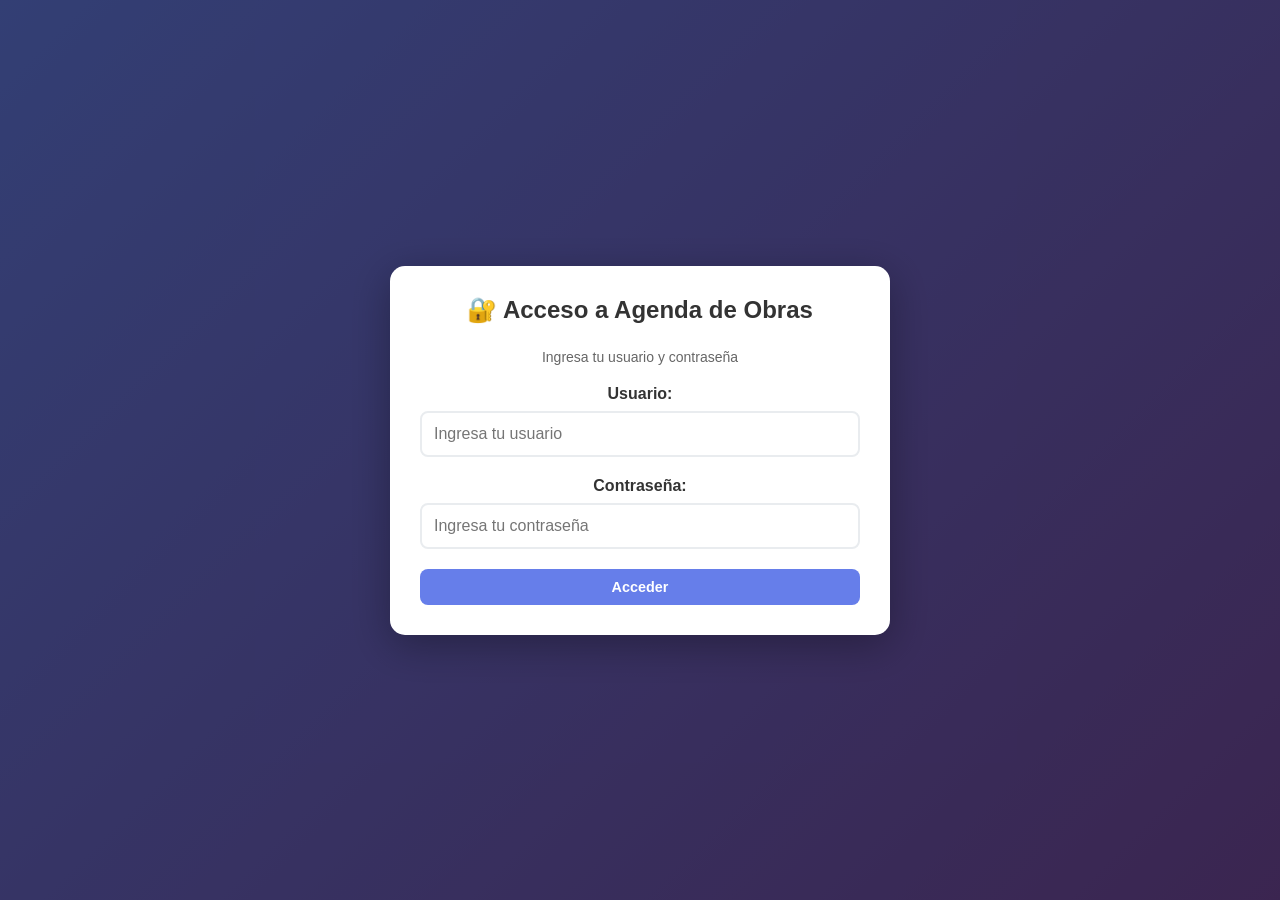
==== commit 6bb424e0: "Implementar sistema multi-usuario con gestión de usuarios - Autenticación con usuario/contraseña per" ====
--- a/index.html
+++ b/index.html
@@ -19,9 +19,13 @@
         <div class="modal-content login-content">
             <div class="login-header">
                 <h2>🔐 Acceso a Agenda de Obras</h2>
-                <p>Ingresa la contraseña para acceder</p>
+                <p>Ingresa tu usuario y contraseña</p>
             </div>
             <form id="login-form" onsubmit="handleLogin(event)">
+                <div class="form-group">
+                    <label for="login-username">Usuario:</label>
+                    <input type="text" id="login-username" required placeholder="Ingresa tu usuario">
+                </div>
                 <div class="form-group">
                     <label for="login-password">Contraseña:</label>
                     <input type="password" id="login-password" required placeholder="Ingresa tu contraseña">
@@ -36,7 +40,11 @@
         <header>
             <h1>🏗️ Agenda Profesional de Obras</h1>
             <p class="subtitle">Sistema de gestión integral para proyectos de construcción</p>
-            <button class="btn btn-secondary logout-btn" onclick="logout()">🔒 Cerrar Sesión</button>
+            <div class="header-actions">
+                <span id="user-info" class="user-info"></span>
+                <button class="btn btn-secondary admin-btn" id="admin-users-btn" onclick="showUsersAdmin()" style="display: none;">👥 Usuarios</button>
+                <button class="btn btn-secondary logout-btn" onclick="logout()">🔒 Cerrar Sesión</button>
+            </div>
         </header>
 
         <nav class="main-nav">
@@ -388,6 +396,49 @@
                 </div>
                 <button type="submit" class="btn btn-primary">Guardar Personal</button>
             </form>
+        </div>
+    </div>
+
+    <!-- Users Admin Modal -->
+    <div id="users-modal" class="modal">
+        <div class="modal-content">
+            <span class="close" onclick="closeModal('users-modal')">&times;</span>
+            <h2>👥 Gestión de Usuarios</h2>
+            <div class="modal-body">
+                <div class="users-header">
+                    <h3>Crear Nuevo Usuario</h3>
+                    <form id="create-user-form" onsubmit="createUser(event)">
+                        <div class="form-group">
+                            <label for="new-username">Usuario:</label>
+                            <input type="text" id="new-username" required placeholder="Nombre de usuario">
+                        </div>
+                        <div class="form-group">
+                            <label for="new-email">Email:</label>
+                            <input type="email" id="new-email" required placeholder="Email del usuario">
+                        </div>
+                        <div class="form-group">
+                            <label for="new-password">Contraseña:</label>
+                            <input type="password" id="new-password" required placeholder="Contraseña">
+                        </div>
+                        <div class="form-group">
+                            <label for="new-fullname">Nombre Completo:</label>
+                            <input type="text" id="new-fullname" required placeholder="Nombre completo">
+                        </div>
+                        <div class="form-group">
+                            <label for="new-role">Rol:</label>
+                            <select id="new-role" required>
+                                <option value="user">Usuario</option>
+                                <option value="admin">Administrador</option>
+                            </select>
+                        </div>
+                        <button type="submit" class="btn btn-primary">Crear Usuario</button>
+                    </form>
+                </div>
+                <div class="users-list">
+                    <h3>Usuarios Existentes</h3>
+                    <div id="users-list-container"></div>
+                </div>
+            </div>
         </div>
     </div>
 
--- a/styles.css
+++ b/styles.css
@@ -29,10 +29,23 @@
     position: relative;
 }
 
-.logout-btn {
+.header-actions {
     position: absolute;
     top: 20px;
     right: 20px;
+    display: flex;
+    gap: 10px;
+    align-items: center;
+}
+
+.user-info {
+    background: rgba(255, 255, 255, 0.2);
+    padding: 8px 15px;
+    border-radius: 5px;
+    font-size: 14px;
+}
+
+.logout-btn, .admin-btn {
     background: rgba(255, 255, 255, 0.2);
     border: 1px solid rgba(255, 255, 255, 0.3);
     color: white;
@@ -42,7 +55,7 @@
     font-size: 14px;
 }
 
-.logout-btn:hover {
+.logout-btn:hover, .admin-btn:hover {
     background: rgba(255, 255, 255, 0.3);
 }
 
@@ -528,6 +541,77 @@
     width: 100%;
 }
 
+/* Users Management Styles */
+.users-header {
+    margin-bottom: 30px;
+    padding-bottom: 20px;
+    border-bottom: 1px solid #eee;
+}
+
+.users-list {
+    margin-top: 30px;
+}
+
+.user-item {
+    display: flex;
+    justify-content: space-between;
+    align-items: center;
+    padding: 15px;
+    margin-bottom: 10px;
+    border-radius: 8px;
+    background: #f8f9fa;
+    border-left: 4px solid #ccc;
+}
+
+.user-item.active {
+    border-left-color: #4CAF50;
+}
+
+.user-item.inactive {
+    border-left-color: #ff6b6b;
+    opacity: 0.7;
+}
+
+.user-info {
+    flex: 1;
+}
+
+.user-info strong {
+    display: block;
+    margin-bottom: 5px;
+}
+
+.user-info small {
+    color: #666;
+    font-size: 12px;
+}
+
+.user-role {
+    display: inline-block;
+    background: #667eea;
+    color: white;
+    padding: 2px 8px;
+    border-radius: 12px;
+    font-size: 11px;
+    margin-left: 10px;
+}
+
+.user-actions {
+    display: flex;
+    gap: 5px;
+}
+
+.btn-sm {
+    padding: 5px 10px;
+    font-size: 12px;
+}
+
+.admin-badge {
+    color: #667eea;
+    font-weight: bold;
+    font-size: 12px;
+}
+
 .modal-content {
     background-color: white;
     margin: 5% auto;
